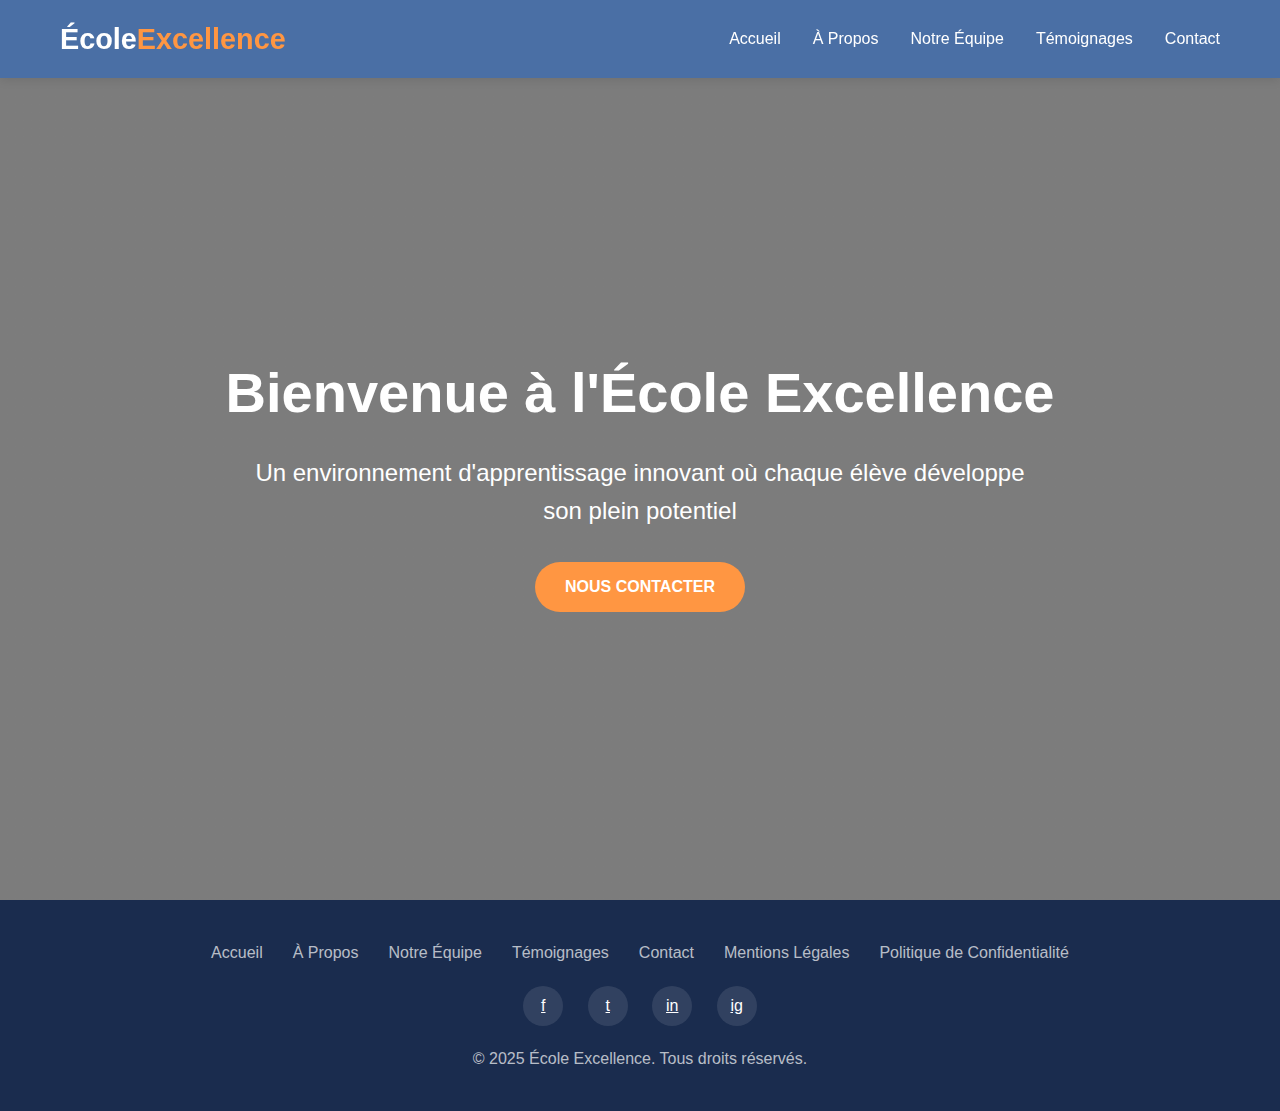
==== accueil.html @ b8180a52 "have to continue" ====
<!DOCTYPE html>
<html lang="en">
<head>
    <meta charset="UTF-8">
    <meta name="viewport" content="width=device-width, initial-scale=1.0">
    <title>Document</title>
    <link rel="stylesheet" href="style.css">
</head>
<body>

    <!-- Header -->
    <header id="header">
        <div class="container">
            <div class="header-content">
                <a style="text-decoration: none;" href="accueil.html"><div class="logo" style="color: white;">École <span>Excellence</span></div></a>
                <div class="mobile-menu-toggle" id="mobileMenuToggle">☰</div>
                <nav class="desktop-menu" id="desktopMenu">
                    <ul>
                        <li><a href="accueil.html">Accueil</a></li>
                        <li><a href="a_propos.html">À Propos</a></li>
                        <li><a href="team.html">Notre Équipe</a></li>
                        <li><a href="testimonials.html">Témoignages</a></li>
                        <li><a href="contact.html">Contact</a></li>
                    </ul>
                </nav>
            </div>
        </div>
    </header>

    <section class="hero" id="accueil">
        <div class="container">
            <h1>Bienvenue à l'École Excellence</h1>
            <p>Un environnement d'apprentissage innovant où chaque élève développe son plein potentiel</p>
            <a href="contact.html" class="btn">Nous Contacter</a>
        </div>
    </section>

    <footer>
        <div class="container">
            <div class="footer-links">
                <a href="accueil.html">Accueil</a>
                <a href="a_propos.html">À Propos</a>
                <a href="team.html">Notre Équipe</a>
                <a href="testimonials.html">Témoignages</a>
                <a href="contact.html">Contact</a>
                <a href="#">Mentions Légales</a>
                <a href="#">Politique de Confidentialité</a>
            </div>
            <div class="social-icons">
                <a href="#"><span>f</span></a>
                <a href="#"><span>t</span></a>
                <a href="#"><span>in</span></a>
                <a href="#"><span>ig</span></a>
            </div>
            <p>&copy; 2025 École Excellence. Tous droits réservés.</p>
        </div>
    </footer>

    <div class="back-to-top" id="backToTop">↑</div>
    
    <script src="script.js"></script>
</body>
</html>
---- style.css ----
:root {
            --primary: #4a6fa5;
            --secondary: #ff9642;
            --light: #f9f9f9;
            --dark: #333;
            --accent: #3cb878;
        }

        * {
            margin: 0;
            padding: 0;
            box-sizing: border-box;
            font-family: 'Segoe UI', Tahoma, Geneva, Verdana, sans-serif;
        }

        body {
            background-color: var(--light);
            color: var(--dark);
            line-height: 1.6;
        }

        header {
            background-color: var(--primary);
            color: white;
            padding: 1rem 0;
            position: fixed;
            width: 100%;
            top: 0;
            z-index: 1000;
            box-shadow: 0 2px 10px rgba(0, 0, 0, 0.1);
            transition: all 0.3s ease;
        }

        header.scrolled {
            padding: 0.5rem 0;
            background-color: rgba(74, 111, 165, 0.95);
        }

        .container {
            max-width: 1200px;
            margin: 0 auto;
            padding: 0 20px;
        }

        .header-content {
            display: flex;
            justify-content: space-between;
            align-items: center;
        }

        .logo {
            font-size: 1.8rem;
            font-weight: 700;
            display: flex;
            align-items: center;
        }

        .logo span {
            color: var(--secondary);
        }

        nav ul {
            display: flex;
            list-style: none;
        }

        nav ul li {
            margin-left: 2rem;
        }

        nav ul li a {
            color: white;
            text-decoration: none;
            font-weight: 500;
            transition: all 0.3s ease;
            position: relative;
        }

        nav ul li a:hover {
            color: var(--secondary);
        }

        nav ul li a::after {
            content: '';
            position: absolute;
            bottom: -5px;
            left: 0;
            width: 0;
            height: 2px;
            background-color: var(--secondary);
            transition: width 0.3s ease;
        }

        nav ul li a:hover::after {
            width: 100%;
        }

        .hero {
            height: 100vh;
            background: linear-gradient(rgba(0, 0, 0, 0.5), rgba(0, 0, 0, 0.5)), url('/api/placeholder/1200/800') center/cover no-repeat;
            color: white;
            text-align: center;
            display: flex;
            flex-direction: column;
            justify-content: center;
            padding-top: 60px;
        }

        .hero h1 {
            font-size: 3.5rem;
            margin-bottom: 1rem;
            animation: fadeInUp 1s ease;
        }

        .hero p {
            font-size: 1.5rem;
            margin-bottom: 2rem;
            max-width: 800px;
            margin-left: auto;
            margin-right: auto;
            animation: fadeInUp 1s ease 0.2s;
            animation-fill-mode: both;
        }

        .btn {
            display: inline-block;
            padding: 12px 30px;
            background-color: var(--secondary);
            color: white;
            text-decoration: none;
            border-radius: 50px;
            font-weight: 600;
            text-transform: uppercase;
            transition: all 0.3s ease;
            border: none;
            cursor: pointer;
            animation: fadeInUp 1s ease 0.4s;
            animation-fill-mode: both;
        }

        .btn:hover {
            background-color: #e87b28;
            transform: translateY(-3px);
            box-shadow: 0 10px 20px rgba(0, 0, 0, 0.1);
        }

        .section {
            padding: 100px 0;
        }

        .section-title {
            text-align: center;
            margin-bottom: 60px;
            font-size: 2.5rem;
            color: var(--primary);
            position: relative;
        }

        .section-title::after {
            content: '';
            position: absolute;
            bottom: -15px;
            left: 50%;
            transform: translateX(-50%);
            width: 80px;
            height: 4px;
            background-color: var(--secondary);
        }

        .features {
            display: grid;
            grid-template-columns: repeat(auto-fit, minmax(300px, 1fr));
            gap: 30px;
        }

        .feature-card {
            background: white;
            border-radius: 10px;
            overflow: hidden;
            box-shadow: 0 10px 30px rgba(0, 0, 0, 0.08);
            transition: all 0.3s ease;
        }

        .feature-card:hover {
            transform: translateY(-10px);
            box-shadow: 0 20px 40px rgba(0, 0, 0, 0.12);
        }

        .feature-img {
            height: 200px;
            background: var(--primary);
            background-size: cover;
            background-position: center;
        }

        .feature-content {
            padding: 30px;
        }

        .feature-content h3 {
            font-size: 1.5rem;
            margin-bottom: 15px;
            color: var(--primary);
        }

        .stats {
            background-color: var(--primary);
            color: white;
        }

        .stats-grid {
            display: grid;
            grid-template-columns: repeat(auto-fit, minmax(200px, 1fr));
            gap: 30px;
            text-align: center;
        }

        .stat-item {
            padding: 30px;
        }

        .stat-number {
            font-size: 3rem;
            font-weight: 700;
            margin-bottom: 15px;
            color: var(--secondary);
        }

        .testimonials-slider {
            max-width: 800px;
            margin: 0 auto;
            position: relative;
            overflow: hidden;
        }

        .testimonials {
            display: flex;
            transition: transform 0.5s ease;
        }

        .testimonial {
            min-width: 100%;
            padding: 40px;
            box-sizing: border-box;
            text-align: center;
        }

        .testimonial img {
            width: 100px;
            height: 100px;
            border-radius: 50%;
            margin-bottom: 20px;
            object-fit: cover;
        }

        .testimonial-text {
            font-style: italic;
            margin-bottom: 20px;
            font-size: 1.1rem;
        }

        .testimonial-name {
            font-weight: 600;
            color: var(--primary);
        }

        .slider-nav {
            text-align: center;
            margin-top: 30px;
        }

        .slider-dot {
            display: inline-block;
            width: 12px;
            height: 12px;
            background-color: #ddd;
            border-radius: 50%;
            margin: 0 5px;
            cursor: pointer;
            transition: all 0.3s ease;
        }

        .slider-dot.active {
            background-color: var(--secondary);
            transform: scale(1.3);
        }

        .team {
            background-color: #f5f7fa;
        }

        .team-grid {
            display: grid;
            grid-template-columns: repeat(auto-fit, minmax(250px, 1fr));
            gap: 30px;
        }

        .team-member {
            background: white;
            border-radius: 10px;
            overflow: hidden;
            box-shadow: 0 10px 30px rgba(0, 0, 0, 0.08);
            transition: all 0.3s ease;
            text-align: center;
        }

        .team-member:hover {
            transform: translateY(-10px);
        }

        .team-photo {
            height: 250px;
            background: var(--primary);
            background-size: cover;
            background-position: center;
        }

        .team-info {
            padding: 20px;
        }

        .team-name {
            font-size: 1.3rem;
            margin-bottom: 5px;
            color: var(--primary);
        }

        .team-role {
            color: var(--secondary);
            margin-bottom: 15px;
        }

        .contact {
            background: linear-gradient(to right, var(--primary), #2d4374);
            color: white;
        }

        .contact-grid {
            display: grid;
            grid-template-columns: repeat(auto-fit, minmax(300px, 1fr));
            gap: 40px;
        }

        .contact-info i {
            font-size: 1.3rem;
            margin-right: 10px;
            color: var(--secondary);
        }

        .contact-info p {
            margin-bottom: 20px;
            display: flex;
            align-items: center;
        }

        .contact-form .form-group {
            margin-bottom: 20px;
        }

        .contact-form input,
        .contact-form textarea {
            width: 100%;
            padding: 15px;
            border: none;
            border-radius: 5px;
            background-color: rgba(255, 255, 255, 0.1);
            color: white;
            outline: none;
            transition: all 0.3s ease;
        }

        .contact-form input::placeholder,
        .contact-form textarea::placeholder {
            color: rgba(255, 255, 255, 0.7);
        }

        .contact-form input:focus,
        .contact-form textarea:focus {
            background-color: rgba(255, 255, 255, 0.2);
        }

        .contact-form textarea {
            height: 150px;
            resize: none;
        }

        footer {
            background-color: #1a2c4e;
            color: rgba(255, 255, 255, 0.7);
            padding: 40px 0;
            text-align: center;
        }

        .footer-links {
            display: flex;
            justify-content: center;
            flex-wrap: wrap;
            margin-bottom: 20px;
        }

        .footer-links a {
            color: rgba(255, 255, 255, 0.7);
            margin: 0 15px;
            text-decoration: none;
            transition: all 0.3s ease;
        }

        .footer-links a:hover {
            color: var(--secondary);
        }

        .social-icons {
            margin-bottom: 20px;
        }

        .social-icons a {
            display: inline-block;
            width: 40px;
            height: 40px;
            background-color: rgba(255, 255, 255, 0.1);
            border-radius: 50%;
            margin: 0 10px;
            color: white;
            text-align: center;
            line-height: 40px;
            transition: all 0.3s ease;
        }

        .social-icons a:hover {
            background-color: var(--secondary);
            transform: translateY(-5px);
        }

        .back-to-top {
            position: fixed;
            bottom: 30px;
            right: 30px;
            width: 50px;
            height: 50px;
            background-color: var(--secondary);
            color: white;
            border-radius: 50%;
            display: flex;
            justify-content: center;
            align-items: center;
            font-size: 1.5rem;
            cursor: pointer;
            opacity: 0;
            visibility: hidden;
            transition: all 0.3s ease;
            box-shadow: 0 5px 15px rgba(0, 0, 0, 0.1);
        }

        .back-to-top.visible {
            opacity: 1;
            visibility: visible;
        }

        .back-to-top:hover {
            background-color: #e87b28;
            transform: translateY(-5px);
        }

        .mobile-menu-toggle {
            display: none;
            font-size: 1.5rem;
            color: white;
            cursor: pointer;
        }

        /* Animation */
        @keyframes fadeInUp {
            from {
                opacity: 0;
                transform: translateY(20px);
            }

            to {
                opacity: 1;
                transform: translateY(0);
            }
        }

        /* Media Queries */
        @media (max-width: 768px) {
            .mobile-menu-toggle {
                display: block;
            }

            .desktop-menu {
                position: fixed;
                top: 70px;
                left: 0;
                width: 100%;
                background-color: var(--primary);
                padding: 20px;
                box-shadow: 0 10px 20px rgba(0, 0, 0, 0.1);
                transform: translateY(-200%);
                transition: transform 0.3s ease;
                z-index: 999;
            }

            .desktop-menu.active {
                transform: translateY(0);
            }

            nav ul {
                flex-direction: column;
            }

            nav ul li {
                margin: 10px 0;
            }

            .hero h1 {
                font-size: 2.5rem;
            }

            .hero p {
                font-size: 1.2rem;
            }

            .section {
                padding: 60px 0;
            }

            .section-title {
                font-size: 2rem;
            }
        }
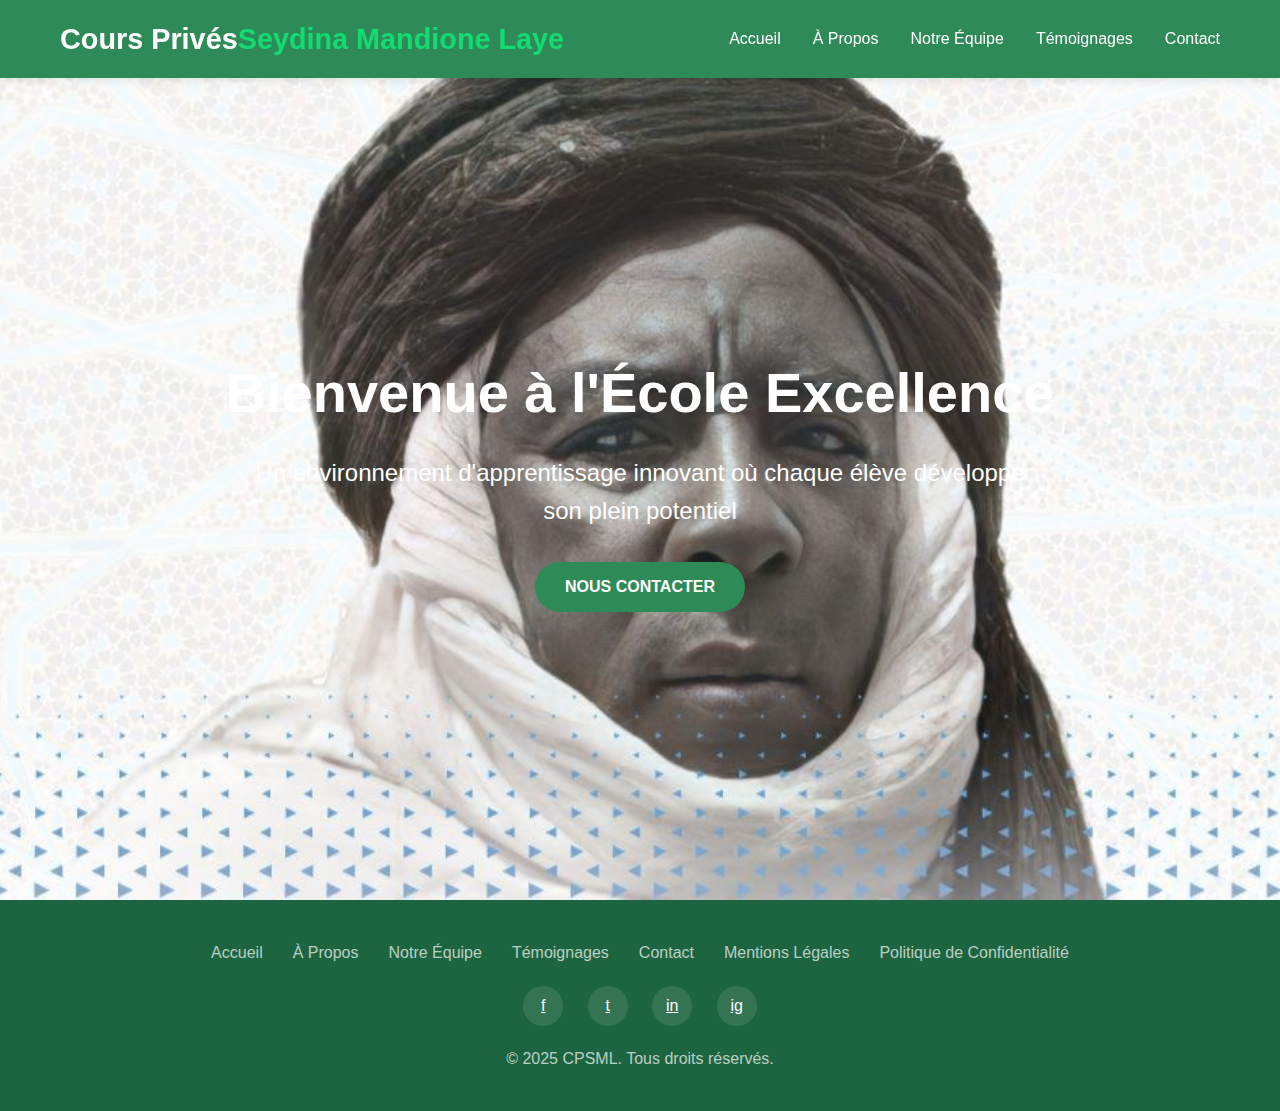
==== commit 08e6a1f8: "have to continue" ====
--- a/accueil.html
+++ b/accueil.html
@@ -3,7 +3,7 @@
 <head>
     <meta charset="UTF-8">
     <meta name="viewport" content="width=device-width, initial-scale=1.0">
-    <title>Document</title>
+    <title>MySchool</title>
     <link rel="stylesheet" href="style.css">
 </head>
 <body>
@@ -12,7 +12,7 @@
     <header id="header">
         <div class="container">
             <div class="header-content">
-                <a style="text-decoration: none;" href="accueil.html"><div class="logo" style="color: white;">École <span>Excellence</span></div></a>
+                <a style="text-decoration: none;" href="accueil.html"><div class="logo" style="color: white;">Cours Privés <span style="color: #13da73;"> Seydina Mandione Laye</span></div></a>
                 <div class="mobile-menu-toggle" id="mobileMenuToggle">☰</div>
                 <nav class="desktop-menu" id="desktopMenu">
                     <ul>
@@ -52,7 +52,7 @@
                 <a href="#"><span>in</span></a>
                 <a href="#"><span>ig</span></a>
             </div>
-            <p>&copy; 2025 École Excellence. Tous droits réservés.</p>
+            <p>&copy; 2025 CPSML. Tous droits réservés.</p>
         </div>
     </footer>
 
--- a/style.css
+++ b/style.css
@@ -1,530 +1,548 @@
-        :root {
-            --primary: #4a6fa5;
-            --secondary: #ff9642;
-            --light: #f9f9f9;
-            --dark: #333;
-            --accent: #3cb878;
-        }
-
-        * {
-            margin: 0;
-            padding: 0;
-            box-sizing: border-box;
-            font-family: 'Segoe UI', Tahoma, Geneva, Verdana, sans-serif;
-        }
-
-        body {
-            background-color: var(--light);
-            color: var(--dark);
-            line-height: 1.6;
-        }
-
-        header {
-            background-color: var(--primary);
-            color: white;
-            padding: 1rem 0;
-            position: fixed;
-            width: 100%;
-            top: 0;
-            z-index: 1000;
-            box-shadow: 0 2px 10px rgba(0, 0, 0, 0.1);
-            transition: all 0.3s ease;
-        }
-
-        header.scrolled {
-            padding: 0.5rem 0;
-            background-color: rgba(74, 111, 165, 0.95);
-        }
-
-        .container {
-            max-width: 1200px;
-            margin: 0 auto;
-            padding: 0 20px;
-        }
-
-        .header-content {
-            display: flex;
-            justify-content: space-between;
-            align-items: center;
-        }
-
-        .logo {
-            font-size: 1.8rem;
-            font-weight: 700;
-            display: flex;
-            align-items: center;
-        }
-
-        .logo span {
-            color: var(--secondary);
-        }
-
-        nav ul {
-            display: flex;
-            list-style: none;
-        }
-
-        nav ul li {
-            margin-left: 2rem;
-        }
-
-        nav ul li a {
-            color: white;
-            text-decoration: none;
-            font-weight: 500;
-            transition: all 0.3s ease;
-            position: relative;
-        }
-
-        nav ul li a:hover {
-            color: var(--secondary);
-        }
-
-        nav ul li a::after {
-            content: '';
-            position: absolute;
-            bottom: -5px;
-            left: 0;
-            width: 0;
-            height: 2px;
-            background-color: var(--secondary);
-            transition: width 0.3s ease;
-        }
-
-        nav ul li a:hover::after {
-            width: 100%;
-        }
-
-        .hero {
-            height: 100vh;
-            background: linear-gradient(rgba(0, 0, 0, 0.5), rgba(0, 0, 0, 0.5)), url('/api/placeholder/1200/800') center/cover no-repeat;
-            color: white;
-            text-align: center;
-            display: flex;
-            flex-direction: column;
-            justify-content: center;
-            padding-top: 60px;
-        }
-
-        .hero h1 {
-            font-size: 3.5rem;
-            margin-bottom: 1rem;
-            animation: fadeInUp 1s ease;
-        }
-
-        .hero p {
-            font-size: 1.5rem;
-            margin-bottom: 2rem;
-            max-width: 800px;
-            margin-left: auto;
-            margin-right: auto;
-            animation: fadeInUp 1s ease 0.2s;
-            animation-fill-mode: both;
-        }
-
-        .btn {
-            display: inline-block;
-            padding: 12px 30px;
-            background-color: var(--secondary);
-            color: white;
-            text-decoration: none;
-            border-radius: 50px;
-            font-weight: 600;
-            text-transform: uppercase;
-            transition: all 0.3s ease;
-            border: none;
-            cursor: pointer;
-            animation: fadeInUp 1s ease 0.4s;
-            animation-fill-mode: both;
-        }
-
-        .btn:hover {
-            background-color: #e87b28;
-            transform: translateY(-3px);
-            box-shadow: 0 10px 20px rgba(0, 0, 0, 0.1);
-        }
-
-        .section {
-            padding: 100px 0;
-        }
-
-        .section-title {
-            text-align: center;
-            margin-bottom: 60px;
-            font-size: 2.5rem;
-            color: var(--primary);
-            position: relative;
-        }
-
-        .section-title::after {
-            content: '';
-            position: absolute;
-            bottom: -15px;
-            left: 50%;
-            transform: translateX(-50%);
-            width: 80px;
-            height: 4px;
-            background-color: var(--secondary);
-        }
-
-        .features {
-            display: grid;
-            grid-template-columns: repeat(auto-fit, minmax(300px, 1fr));
-            gap: 30px;
-        }
-
-        .feature-card {
-            background: white;
-            border-radius: 10px;
-            overflow: hidden;
-            box-shadow: 0 10px 30px rgba(0, 0, 0, 0.08);
-            transition: all 0.3s ease;
-        }
-
-        .feature-card:hover {
-            transform: translateY(-10px);
-            box-shadow: 0 20px 40px rgba(0, 0, 0, 0.12);
-        }
-
-        .feature-img {
-            height: 200px;
-            background: var(--primary);
-            background-size: cover;
-            background-position: center;
-        }
-
-        .feature-content {
-            padding: 30px;
-        }
-
-        .feature-content h3 {
-            font-size: 1.5rem;
-            margin-bottom: 15px;
-            color: var(--primary);
-        }
-
-        .stats {
-            background-color: var(--primary);
-            color: white;
-        }
-
-        .stats-grid {
-            display: grid;
-            grid-template-columns: repeat(auto-fit, minmax(200px, 1fr));
-            gap: 30px;
-            text-align: center;
-        }
-
-        .stat-item {
-            padding: 30px;
-        }
-
-        .stat-number {
-            font-size: 3rem;
-            font-weight: 700;
-            margin-bottom: 15px;
-            color: var(--secondary);
-        }
-
-        .testimonials-slider {
-            max-width: 800px;
-            margin: 0 auto;
-            position: relative;
-            overflow: hidden;
-        }
-
-        .testimonials {
-            display: flex;
-            transition: transform 0.5s ease;
-        }
-
-        .testimonial {
-            min-width: 100%;
-            padding: 40px;
-            box-sizing: border-box;
-            text-align: center;
-        }
-
-        .testimonial img {
-            width: 100px;
-            height: 100px;
-            border-radius: 50%;
-            margin-bottom: 20px;
-            object-fit: cover;
-        }
-
-        .testimonial-text {
-            font-style: italic;
-            margin-bottom: 20px;
-            font-size: 1.1rem;
-        }
-
-        .testimonial-name {
-            font-weight: 600;
-            color: var(--primary);
-        }
-
-        .slider-nav {
-            text-align: center;
-            margin-top: 30px;
-        }
-
-        .slider-dot {
-            display: inline-block;
-            width: 12px;
-            height: 12px;
-            background-color: #ddd;
-            border-radius: 50%;
-            margin: 0 5px;
-            cursor: pointer;
-            transition: all 0.3s ease;
-        }
-
-        .slider-dot.active {
-            background-color: var(--secondary);
-            transform: scale(1.3);
-        }
-
-        .team {
-            background-color: #f5f7fa;
-        }
-
-        .team-grid {
-            display: grid;
-            grid-template-columns: repeat(auto-fit, minmax(250px, 1fr));
-            gap: 30px;
-        }
-
-        .team-member {
-            background: white;
-            border-radius: 10px;
-            overflow: hidden;
-            box-shadow: 0 10px 30px rgba(0, 0, 0, 0.08);
-            transition: all 0.3s ease;
-            text-align: center;
-        }
-
-        .team-member:hover {
-            transform: translateY(-10px);
-        }
-
-        .team-photo {
-            height: 250px;
-            background: var(--primary);
-            background-size: cover;
-            background-position: center;
-        }
-
-        .team-info {
-            padding: 20px;
-        }
-
-        .team-name {
-            font-size: 1.3rem;
-            margin-bottom: 5px;
-            color: var(--primary);
-        }
-
-        .team-role {
-            color: var(--secondary);
-            margin-bottom: 15px;
-        }
-
-        .contact {
-            background: linear-gradient(to right, var(--primary), #2d4374);
-            color: white;
-        }
-
-        .contact-grid {
-            display: grid;
-            grid-template-columns: repeat(auto-fit, minmax(300px, 1fr));
-            gap: 40px;
-        }
-
-        .contact-info i {
-            font-size: 1.3rem;
-            margin-right: 10px;
-            color: var(--secondary);
-        }
-
-        .contact-info p {
-            margin-bottom: 20px;
-            display: flex;
-            align-items: center;
-        }
-
-        .contact-form .form-group {
-            margin-bottom: 20px;
-        }
-
-        .contact-form input,
-        .contact-form textarea {
-            width: 100%;
-            padding: 15px;
-            border: none;
-            border-radius: 5px;
-            background-color: rgba(255, 255, 255, 0.1);
-            color: white;
-            outline: none;
-            transition: all 0.3s ease;
-        }
-
-        .contact-form input::placeholder,
-        .contact-form textarea::placeholder {
-            color: rgba(255, 255, 255, 0.7);
-        }
-
-        .contact-form input:focus,
-        .contact-form textarea:focus {
-            background-color: rgba(255, 255, 255, 0.2);
-        }
-
-        .contact-form textarea {
-            height: 150px;
-            resize: none;
-        }
-
-        footer {
-            background-color: #1a2c4e;
-            color: rgba(255, 255, 255, 0.7);
-            padding: 40px 0;
-            text-align: center;
-        }
-
-        .footer-links {
-            display: flex;
-            justify-content: center;
-            flex-wrap: wrap;
-            margin-bottom: 20px;
-        }
-
-        .footer-links a {
-            color: rgba(255, 255, 255, 0.7);
-            margin: 0 15px;
-            text-decoration: none;
-            transition: all 0.3s ease;
-        }
-
-        .footer-links a:hover {
-            color: var(--secondary);
-        }
-
-        .social-icons {
-            margin-bottom: 20px;
-        }
-
-        .social-icons a {
-            display: inline-block;
-            width: 40px;
-            height: 40px;
-            background-color: rgba(255, 255, 255, 0.1);
-            border-radius: 50%;
-            margin: 0 10px;
-            color: white;
-            text-align: center;
-            line-height: 40px;
-            transition: all 0.3s ease;
-        }
-
-        .social-icons a:hover {
-            background-color: var(--secondary);
-            transform: translateY(-5px);
-        }
-
-        .back-to-top {
-            position: fixed;
-            bottom: 30px;
-            right: 30px;
-            width: 50px;
-            height: 50px;
-            background-color: var(--secondary);
-            color: white;
-            border-radius: 50%;
-            display: flex;
-            justify-content: center;
-            align-items: center;
-            font-size: 1.5rem;
-            cursor: pointer;
-            opacity: 0;
-            visibility: hidden;
-            transition: all 0.3s ease;
-            box-shadow: 0 5px 15px rgba(0, 0, 0, 0.1);
-        }
-
-        .back-to-top.visible {
-            opacity: 1;
-            visibility: visible;
-        }
-
-        .back-to-top:hover {
-            background-color: #e87b28;
-            transform: translateY(-5px);
-        }
-
-        .mobile-menu-toggle {
-            display: none;
-            font-size: 1.5rem;
-            color: white;
-            cursor: pointer;
-        }
-
-        /* Animation */
-        @keyframes fadeInUp {
-            from {
-                opacity: 0;
-                transform: translateY(20px);
-            }
-
-            to {
-                opacity: 1;
-                transform: translateY(0);
-            }
-        }
-
-        /* Media Queries */
-        @media (max-width: 768px) {
-            .mobile-menu-toggle {
-                display: block;
-            }
-
-            .desktop-menu {
-                position: fixed;
-                top: 70px;
-                left: 0;
-                width: 100%;
-                background-color: var(--primary);
-                padding: 20px;
-                box-shadow: 0 10px 20px rgba(0, 0, 0, 0.1);
-                transform: translateY(-200%);
-                transition: transform 0.3s ease;
-                z-index: 999;
-            }
-
-            .desktop-menu.active {
-                transform: translateY(0);
-            }
-
-            nav ul {
-                flex-direction: column;
-            }
-
-            nav ul li {
-                margin: 10px 0;
-            }
-
-            .hero h1 {
-                font-size: 2.5rem;
-            }
-
-            .hero p {
-                font-size: 1.2rem;
-            }
-
-            .section {
-                padding: 60px 0;
-            }
-
-            .section-title {
-                font-size: 2rem;
-            }
-        }+:root {
+    --primary: #2E8B57; /* Vert émeraude */
+    --primary-light: #3CB371; /* Vert moyen */
+    --primary-dark: #1D6540; /* Vert foncé */
+    --secondary: #FFFFFF; /* Blanc */
+    --light: #F5F5F5; /* Blanc cassé */
+    --dark: #333333; /* Texte sombre */
+    --accent: #B8D8BE; /* Vert pâle */
+}
+
+* {
+    margin: 0;
+    padding: 0;
+    box-sizing: border-box;
+    font-family: 'Segoe UI', Tahoma, Geneva, Verdana, sans-serif;
+}
+
+body {
+    background-color: var(--secondary);
+    color: var(--dark);
+    line-height: 1.6;
+}
+
+header {
+    background-color: var(--primary);
+    color: white;
+    padding: 1rem 0;
+    position: fixed;
+    width: 100%;
+    top: 0;
+    z-index: 1000;
+    box-shadow: 0 2px 10px rgba(0, 0, 0, 0.1);
+    transition: all 0.3s ease;
+}
+
+header.scrolled {
+    padding: 0.5rem 0;
+    background-color: rgba(46, 139, 87, 0.95);
+}
+
+.container {
+    /* margin-top: 50px; */
+    max-width: 1200px;
+    margin: 0 auto;
+    padding: 0 20px;
+}
+
+.header-content {
+    display: flex;
+    justify-content: space-between;
+    align-items: center;
+}
+
+.logo {
+    font-size: 1.8rem;
+    font-weight: 700;
+    display: flex;
+    align-items: center;
+}
+
+.logo span {
+    color: var(--light);
+}
+
+nav ul {
+    display: flex;
+    list-style: none;
+}
+
+nav ul li {
+    margin-left: 2rem;
+}
+
+nav ul li a {
+    color: white;
+    text-decoration: none;
+    font-weight: 500;
+    transition: all 0.3s ease;
+    position: relative;
+}
+
+nav ul li a:hover {
+    color: var(--accent);
+}
+
+nav ul li a::after {
+    content: '';
+    position: absolute;
+    bottom: -5px;
+    left: 0;
+    width: 0;
+    height: 2px;
+    background-color: var(--secondary);
+    transition: width 0.3s ease;
+}
+
+nav ul li a:hover::after {
+    width: 100%;
+}
+
+.hero {
+    height: 100vh;
+    background-image: url('./Image\ collée.png');
+    background-size: cover;
+    background-position: center;
+    background-repeat: no-repeat;
+    background-color: rgba(0, 0, 0, 0.5); /* assombrit l’image */
+    color: white;
+    text-align: center;
+    display: flex;
+    flex-direction: column;
+    justify-content: center;
+    padding-top: 60px;
+}
+
+
+.hero h1 {
+    font-size: 3.5rem;
+    margin-bottom: 1rem;
+    animation: fadeInUp 1s ease;
+}
+
+.hero p {
+    font-size: 1.5rem;
+    margin-bottom: 2rem;
+    max-width: 800px;
+    margin-left: auto;
+    margin-right: auto;
+    animation: fadeInUp 1s ease 0.2s;
+    animation-fill-mode: both;
+}
+
+.btn {
+    display: inline-block;
+    padding: 12px 30px;
+    background-color: var(--primary);
+    color: white;
+    text-decoration: none;
+    border-radius: 50px;
+    font-weight: 600;
+    text-transform: uppercase;
+    transition: all 0.3s ease;
+    border: none;
+    cursor: pointer;
+    animation: fadeInUp 1s ease 0.4s;
+    animation-fill-mode: both;
+}
+
+.btn:hover {
+    background-color: var(--primary-dark);
+    transform: translateY(-3px);
+    box-shadow: 0 10px 20px rgba(0, 0, 0, 0.1);
+}
+
+.section {
+    padding: 100px 0;
+}
+
+.section-title {
+    text-align: center;
+    margin-bottom: 60px;
+    font-size: 2.5rem;
+    color: var(--primary);
+    position: relative;
+}
+
+.section-title::after {
+    content: '';
+    position: absolute;
+    bottom: -15px;
+    left: 50%;
+    transform: translateX(-50%);
+    width: 80px;
+    height: 4px;
+    background-color: var(--primary-light);
+}
+
+.features {
+    display: grid;
+    grid-template-columns: repeat(auto-fit, minmax(300px, 1fr));
+    gap: 30px;
+}
+
+.feature-card {
+    background: white;
+    border-radius: 10px;
+    overflow: hidden;
+    box-shadow: 0 10px 30px rgba(0, 0, 0, 0.08);
+    transition: all 0.3s ease;
+    border: 1px solid var(--accent);
+}
+
+.feature-card:hover {
+    transform: translateY(-10px);
+    box-shadow: 0 20px 40px rgba(0, 0, 0, 0.12);
+}
+
+.feature-img {
+    height: 200px;
+    /* background-image: url('./cbc91446126963.5848874d58e5e.png'); */
+    background-size: cover;
+    background-position: center;
+}
+
+.feature-content {
+
+    padding: 30px;
+}
+
+.feature-content h3 {
+    font-size: 1.5rem;
+    margin-bottom: 15px;
+    color: var(--primary);
+}
+
+.stats {
+    background-color: var(--primary);
+    color: white;
+}
+
+.stats-grid {
+    display: flex;
+    grid-template-columns: repeat(auto-fit, minmax(200px, 1fr));
+    gap: 30px;
+    text-align: center;
+}
+
+.stat-item {
+    padding: 30px;
+}
+
+.stat-number {
+    font-size: 3rem;
+    font-weight: 700;
+    margin-bottom: 15px;
+    color: var(--secondary);
+}
+
+.testimonials-slider {
+    max-width: 800px;
+    margin: 0 auto;
+    position: relative;
+    overflow: hidden;
+}
+
+.testimonials {
+    display: flex;
+    transition: transform 0.5s ease;
+}
+
+.testimonial {
+    min-width: 100%;
+    padding: 40px;
+    box-sizing: border-box;
+    text-align: center;
+}
+
+.testimonial img {
+    width: 100px;
+    height: 100px;
+    border-radius: 50%;
+    margin-bottom: 20px;
+    object-fit: cover;
+    border: 3px solid var(--primary);
+}
+
+.testimonial-text {
+    font-style: italic;
+    margin-bottom: 20px;
+    font-size: 1.1rem;
+}
+
+.testimonial-name {
+    font-weight: 600;
+    color: var(--primary);
+}
+
+.slider-nav {
+    text-align: center;
+    margin-top: 30px;
+}
+
+.slider-dot {
+    display: inline-block;
+    width: 12px;
+    height: 12px;
+    background-color: #ddd;
+    border-radius: 50%;
+    margin: 0 5px;
+    cursor: pointer;
+    transition: all 0.3s ease;
+}
+
+.slider-dot.active {
+    background-color: var(--primary);
+    transform: scale(1.3);
+}
+
+.team {
+    background-color: var(--light);
+}
+
+.team-grid {
+    display: grid;
+    grid-template-columns: repeat(auto-fit, minmax(250px, 1fr));
+    gap: 30px;
+}
+
+.team-member {
+    background: white;
+    border-radius: 10px;
+    overflow: hidden;
+    box-shadow: 0 10px 30px rgba(0, 0, 0, 0.08);
+    transition: all 0.3s ease;
+    text-align: center;
+    border: 1px solid var(--accent);
+}
+
+.team-member:hover {
+    transform: translateY(-10px);
+}
+
+.team-photo {
+    height: 250px;
+    background-size: cover;
+    background-position: center;
+}
+
+.team-info {
+    padding: 20px;
+}
+
+.team-name {
+    font-size: 1.3rem;
+    margin-bottom: 5px;
+    color: var(--primary);
+}
+
+.team-role {
+    color: var(--primary-light);
+    margin-bottom: 15px;
+}
+
+.contact {
+    background: linear-gradient(to right, var(--primary), var(--primary-dark));
+    color: white;
+}
+
+.contact-grid {
+    display: grid;
+    grid-template-columns: repeat(auto-fit, minmax(300px, 1fr));
+    gap: 40px;
+}
+
+.contact-info i {
+    font-size: 1.3rem;
+    margin-right: 10px;
+    color: var(--secondary);
+}
+
+.contact-info p {
+    margin-bottom: 20px;
+    display: flex;
+    align-items: center;
+}
+
+.contact-form .form-group {
+    margin-bottom: 20px;
+}
+
+.contact-form input,
+.contact-form textarea {
+    width: 100%;
+    padding: 15px;
+    border: none;
+    border-radius: 5px;
+    background-color: rgba(255, 255, 255, 0.1);
+    color: white;
+    outline: none;
+    transition: all 0.3s ease;
+}
+
+.contact-form input::placeholder,
+.contact-form textarea::placeholder {
+    color: rgba(255, 255, 255, 0.7);
+}
+
+.contact-form input:focus,
+.contact-form textarea:focus {
+    background-color: rgba(255, 255, 255, 0.2);
+}
+
+.contact-form textarea {
+    height: 150px;
+    resize: none;
+}
+
+footer {
+    background-color: var(--primary-dark);
+    color: rgba(255, 255, 255, 0.7);
+    padding: 40px 0;
+    text-align: center;
+}
+
+.footer_testimonials{
+    background-color: var(--primary-dark);
+    color: rgba(255, 255, 255, 0.7);
+    padding: 40px 0;
+    text-align: center;
+    margin-top: 100px;
+}
+.footer-links {
+    display: flex;
+    justify-content: center;
+    flex-wrap: wrap;
+    margin-bottom: 20px;
+}
+
+.footer-links a {
+    color: rgba(255, 255, 255, 0.7);
+    margin: 0 15px;
+    text-decoration: none;
+    transition: all 0.3s ease;
+}
+
+.footer-links a:hover {
+    color: var(--secondary);
+}
+
+.social-icons {
+    margin-bottom: 20px;
+}
+
+.social-icons a {
+    display: inline-block;
+    width: 40px;
+    height: 40px;
+    background-color: rgba(255, 255, 255, 0.1);
+    border-radius: 50%;
+    margin: 0 10px;
+    color: white;
+    text-align: center;
+    line-height: 40px;
+    transition: all 0.3s ease;
+}
+
+.social-icons a:hover {
+    background-color: var(--secondary);
+    color: var(--primary);
+    transform: translateY(-5px);
+}
+
+.back-to-top {
+    position: fixed;
+    bottom: 30px;
+    right: 30px;
+    width: 50px;
+    height: 50px;
+    background-color: var(--primary);
+    color: white;
+    border-radius: 50%;
+    display: flex;
+    justify-content: center;
+    align-items: center;
+    font-size: 1.5rem;
+    cursor: pointer;
+    opacity: 0;
+    visibility: hidden;
+    transition: all 0.3s ease;
+    box-shadow: 0 5px 15px rgba(0, 0, 0, 0.1);
+}
+
+.back-to-top.visible {
+    opacity: 1;
+    visibility: visible;
+}
+
+.back-to-top:hover {
+    background-color: var(--primary-dark);
+    transform: translateY(-5px);
+}
+
+.mobile-menu-toggle {
+    display: none;
+    font-size: 1.5rem;
+    color: white;
+    cursor: pointer;
+}
+
+/* Animation */
+@keyframes fadeInUp {
+    from {
+        opacity: 0;
+        transform: translateY(20px);
+    }
+    to {
+        opacity: 1;
+        transform: translateY(0);
+    }
+}
+
+/* Media Queries */
+@media (max-width: 768px) {
+    .mobile-menu-toggle {
+        display: block;
+    }
+    
+    .desktop-menu {
+        position: fixed;
+        top: 70px;
+        left: 0;
+        width: 100%;
+        background-color: var(--primary);
+        padding: 20px;
+        box-shadow: 0 10px 20px rgba(0, 0, 0, 0.1);
+        transform: translateY(-200%);
+        transition: transform 0.3s ease;
+        z-index: 999;
+    }
+    
+    .desktop-menu.active {
+        transform: translateY(0);
+    }
+    
+    nav ul {
+        flex-direction: column;
+    }
+    
+    nav ul li {
+        margin: 10px 0;
+    }
+    
+    .hero h1 {
+        font-size: 2.5rem;
+    }
+    
+    .hero p {
+        font-size: 1.2rem;
+    }
+    
+    .section {
+        padding: 60px 0;
+    }
+    
+    .section-title {
+        font-size: 2rem;
+    }
+}